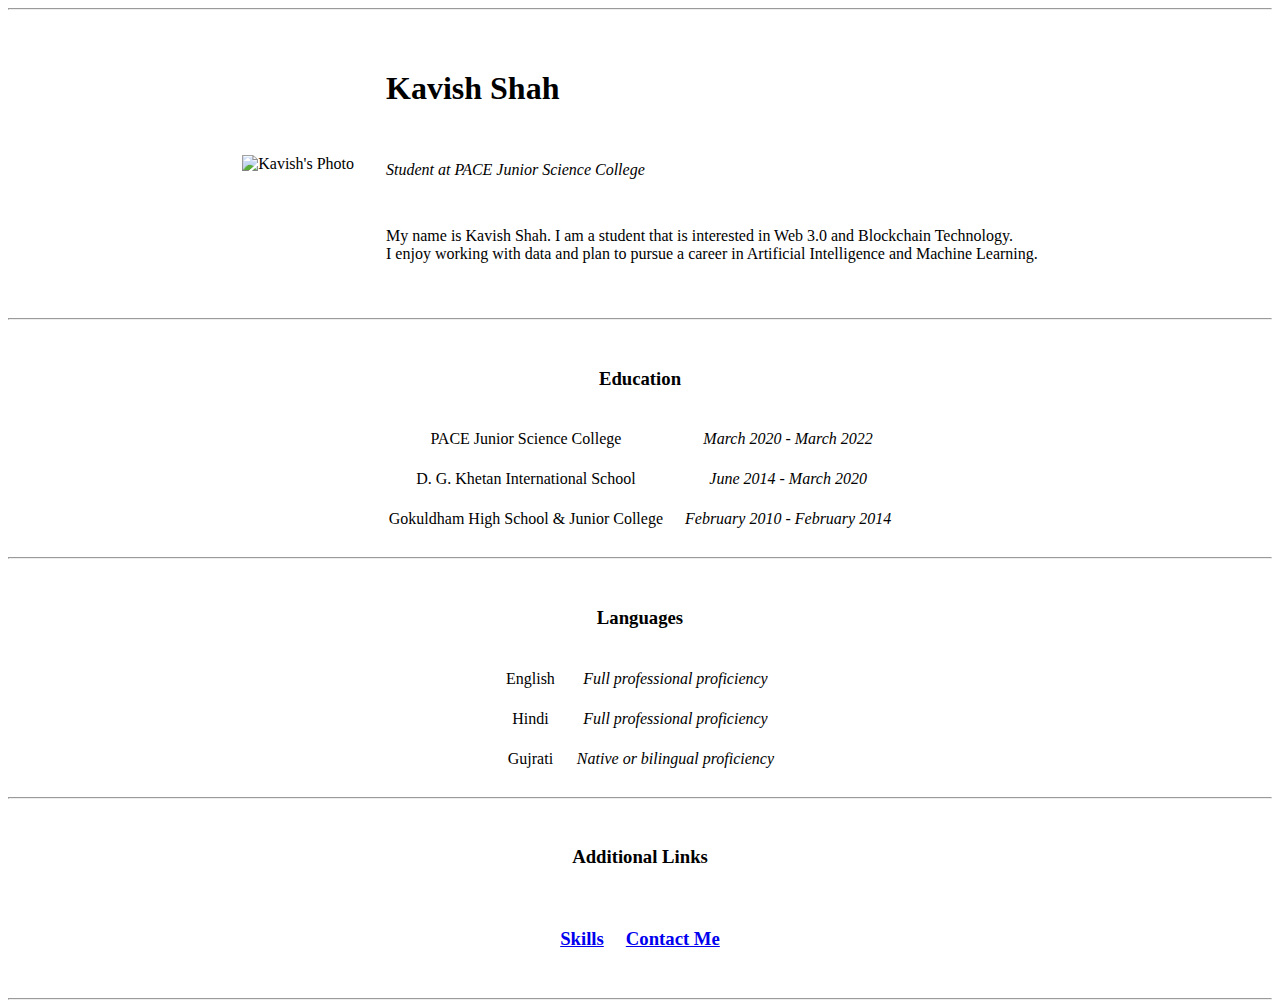
==== index.html @ 677f62e5 "Added initial CV website files" ====
<!doctype html>
<html lang="en">
    <head>
        <meta charset="UTF-8">
        <meta name="author" content="Kavish Shah">
        <meta name="description" content="Website of Kavish Shah and his great achievements">
        <title>Kavish's Personal Site</title>
    </head>
    <body>
        <hr>

        <!-- Intro Table -->
        <table cellspacing="30" align="center">
            <tr>
                <td rowspan="3"><img alt="Kavish's Photo" src="kavish_photo.jpg" height="200" width="149"></td>
                <td>
                    <h1>Kavish Shah</h1>
                </td>
            </tr>
            <tr>
                <td><em>Student at PACE Junior Science College</em></td>
            </tr>
            <tr>
                <td>
                    <p>
                        My name is Kavish Shah. I am a student that is interested in Web 3.0 and Blockchain Technology.
                        <br>
                        I enjoy working with data and plan to pursue a career in Artificial Intelligence and Machine Learning.
                    </p>
                </td>
            </tr>
        </table>
        <hr>

        <!-- Education Table -->
        <table cellspacing="20" align="center">
            <thead>
                <th colspan="2" align="center"><h3>Education</h3></th>
            </thead>
            <tbody>
                <tr>
                    <td align="center">PACE Junior Science College</td>
                    <td align="center"><i>March 2020 - March 2022</i></td>
                </tr>
                <tr>
                    <td align="center">D. G. Khetan International School</td>
                    <td align="center"><i>June 2014 - March 2020</i></td>
                </tr>
                <tr>
                    <td align="center">Gokuldham High School & Junior College</td>
                    <td align="center"><i>February 2010 - February 2014</i></td>
                </tr>
            </tbody>
        </table>
        <hr>

        <!-- Language Table -->
        <table cellspacing="20" align="center">
            <thead align="center">
                <th colspan="2"><h3>Languages</h3></th>
            </thead>
            <tbody>
                <tr>
                    <td align="center">English</td>
                    <td align="center"><i>Full professional proficiency</i></td>
                </tr>
                <tr>
                    <td align="center">Hindi</td>
                    <td align="center"><i>Full professional proficiency</i></td>
                </tr>
                <tr>
                    <td align="center">Gujrati</td>
                    <td align="center"><i>Native or bilingual proficiency</i></td>
                </tr>
            </tbody>
        </table>
        <hr>

        <!-- Additional Links Table -->
        <table cellspacing="20" align="center">
            <thead>
            <th colspan="2"><h3>Additional Links</h3></th>
            </thead>
            <tbody>
                <tr>
                <td align="center">
                    <h3><a href="skills.html" target="_blank">Skills</a></h3>
                </td>
                <td align="center">
                    <h3><a href="contact_me.html" target="_blank">Contact Me</a></h3>
                </td>
            </tr>
            </tbody>
        </table>
        <hr>

    </body>
</html>
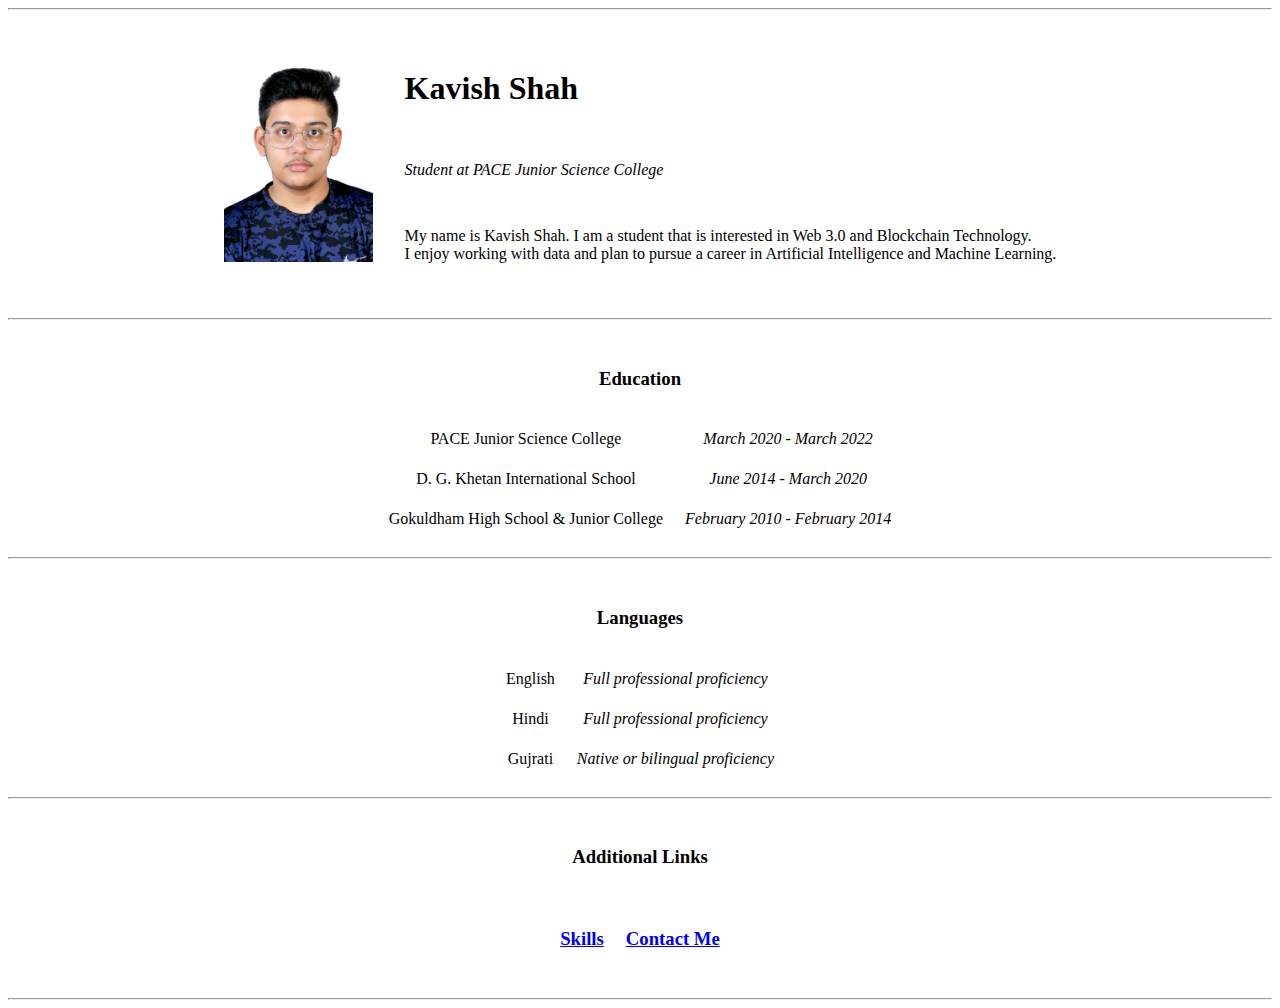
==== commit 2d5cedb9: "Update index.html" ====
--- a/index.html
+++ b/index.html
@@ -12,7 +12,7 @@
         <!-- Intro Table -->
         <table cellspacing="30" align="center">
             <tr>
-                <td rowspan="3"><img alt="Kavish's Photo" src="kavish_photo.jpg" height="200" width="149"></td>
+                <td rowspan="3"><img src="kavish_photo.JPG" alt="Kavish's Photo" height="200" width="149"></td>
                 <td>
                     <h1>Kavish Shah</h1>
                 </td>
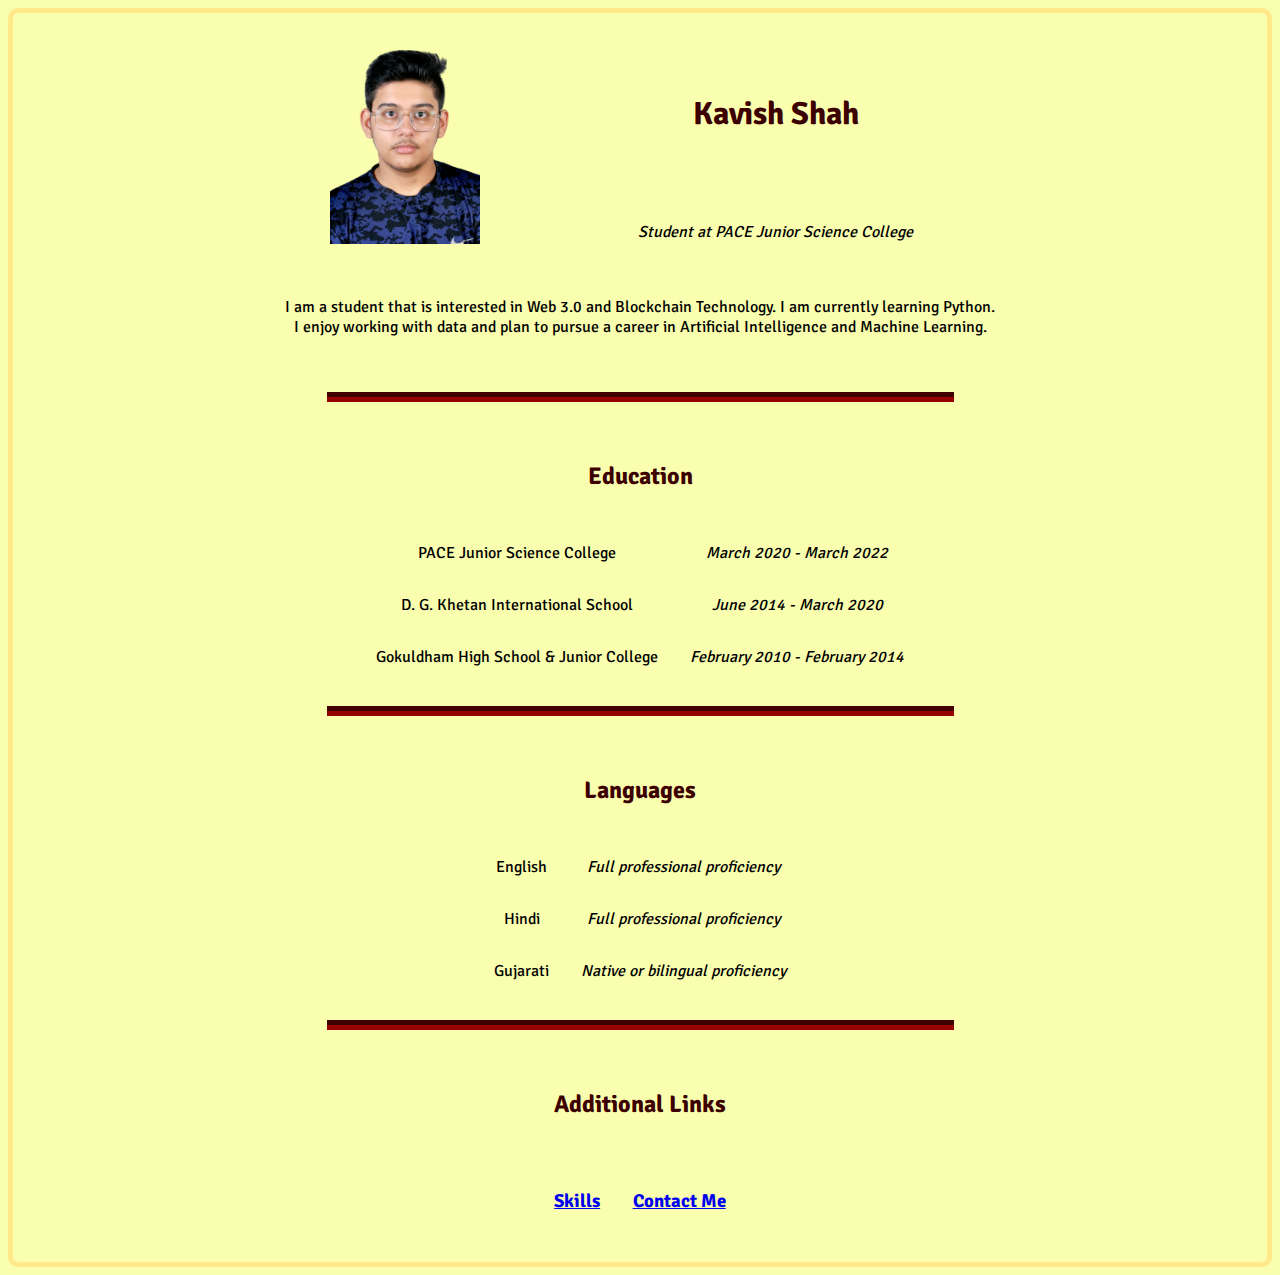
==== commit 9dfc98d4: "Add files via upload" ====
--- a/index.html
+++ b/index.html
@@ -1,98 +1,108 @@
 <!doctype html>
 <html lang="en">
-    <head>
-        <meta charset="UTF-8">
-        <meta name="author" content="Kavish Shah">
-        <meta name="description" content="Website of Kavish Shah and his great achievements">
-        <title>Kavish's Personal Site</title>
-    </head>
-    <body>
-        <hr>
+<head>
 
-        <!-- Intro Table -->
-        <table cellspacing="30" align="center">
-            <tr>
-                <td rowspan="3"><img src="kavish_photo.JPG" alt="Kavish's Photo" height="200" width="149"></td>
-                <td>
-                    <h1>Kavish Shah</h1>
-                </td>
-            </tr>
-            <tr>
-                <td><em>Student at PACE Junior Science College</em></td>
-            </tr>
-            <tr>
-                <td>
-                    <p>
-                        My name is Kavish Shah. I am a student that is interested in Web 3.0 and Blockchain Technology.
-                        <br>
-                        I enjoy working with data and plan to pursue a career in Artificial Intelligence and Machine Learning.
-                    </p>
-                </td>
-            </tr>
-        </table>
-        <hr>
+    <meta charset="UTF-8">
+    <meta name="author" content="Kavish Shah">
+    <meta name="description" content="Website of Kavish Shah and his great achievements">
 
-        <!-- Education Table -->
-        <table cellspacing="20" align="center">
-            <thead>
-                <th colspan="2" align="center"><h3>Education</h3></th>
-            </thead>
-            <tbody>
-                <tr>
-                    <td align="center">PACE Junior Science College</td>
-                    <td align="center"><i>March 2020 - March 2022</i></td>
-                </tr>
-                <tr>
-                    <td align="center">D. G. Khetan International School</td>
-                    <td align="center"><i>June 2014 - March 2020</i></td>
-                </tr>
-                <tr>
-                    <td align="center">Gokuldham High School & Junior College</td>
-                    <td align="center"><i>February 2010 - February 2014</i></td>
-                </tr>
-            </tbody>
-        </table>
-        <hr>
+    <title>Kavish's Personal Site</title>
 
-        <!-- Language Table -->
-        <table cellspacing="20" align="center">
-            <thead align="center">
-                <th colspan="2"><h3>Languages</h3></th>
-            </thead>
-            <tbody>
-                <tr>
-                    <td align="center">English</td>
-                    <td align="center"><i>Full professional proficiency</i></td>
-                </tr>
-                <tr>
-                    <td align="center">Hindi</td>
-                    <td align="center"><i>Full professional proficiency</i></td>
-                </tr>
-                <tr>
-                    <td align="center">Gujrati</td>
-                    <td align="center"><i>Native or bilingual proficiency</i></td>
-                </tr>
-            </tbody>
-        </table>
-        <hr>
+    <link rel="stylesheet" href="css/styles.css">
 
-        <!-- Additional Links Table -->
-        <table cellspacing="20" align="center">
-            <thead>
-            <th colspan="2"><h3>Additional Links</h3></th>
-            </thead>
-            <tbody>
-                <tr>
-                <td align="center">
-                    <h3><a href="skills.html" target="_blank">Skills</a></h3>
-                </td>
-                <td align="center">
-                    <h3><a href="contact_me.html" target="_blank">Contact Me</a></h3>
-                </td>
-            </tr>
-            </tbody>
-        </table>
-        <hr>
+</head>
 
-    </body>
+<body>
+
+<!-- Intro Table -->
+<table class="table_center text_align">
+    <tr>
+        <td rowspan="2"><img class="photo_resize1" alt="Kavish's Photo" src="kavish_photo_nobg.png"></td>
+        <td>
+            <h1>Kavish Shah</h1>
+        </td>
+    </tr>
+    <tr>
+        <td><em>Student at PACE Junior Science College</em></td>
+    </tr>
+    <tr>
+        <td colspan="2">
+            <p>
+                I am a student that is interested in Web 3.0 and Blockchain Technology. I am currently learning Python.
+                <br>
+                I enjoy working with data and plan to pursue a career in Artificial Intelligence and Machine Learning.
+            </p>
+        </td>
+    </tr>
+</table>
+<hr>
+
+<!-- Education Table -->
+<table class="table_center text_align">
+    <thead>
+    <tr>
+        <th colspan="2"><h2>Education</h2></th>
+    </tr>
+    </thead>
+    <tbody>
+    <tr>
+        <td>PACE Junior Science College</td>
+        <td><i>March 2020 - March 2022</i></td>
+    </tr>
+    <tr>
+        <td>D. G. Khetan International School</td>
+        <td><i>June 2014 - March 2020</i></td>
+    </tr>
+    <tr>
+        <td>Gokuldham High School & Junior College</td>
+        <td><i>February 2010 - February 2014</i></td>
+    </tr>
+    </tbody>
+</table>
+<hr>
+
+<!-- Language Table -->
+<table class="table_center text_align">
+    <thead>
+    <tr>
+        <th colspan="2"><h2>Languages</h2></th>
+    </tr>
+    </thead>
+    <tbody>
+    <tr>
+        <td>English</td>
+        <td><i>Full professional proficiency</i></td>
+    </tr>
+    <tr>
+        <td>Hindi</td>
+        <td><i>Full professional proficiency</i></td>
+    </tr>
+    <tr>
+        <td>Gujarati</td>
+        <td><i>Native or bilingual proficiency</i></td>
+    </tr>
+    </tbody>
+</table>
+<hr>
+
+<!-- Additional Links Table -->
+<table class="table_center text_align">
+    <thead>
+    <tr>
+        <th colspan="2"><h2>Additional Links</h2></th>
+    </tr>
+    </thead>
+    <tbody>
+    <tr>
+        <td>
+            <h3><a href="skills.html" target="_blank">Skills</a></h3>
+        </td>
+        <td>
+            <h3><a href="contact_me.html" target="_blank">Contact Me</a></h3>
+        </td>
+    </tr>
+    </tbody>
+</table>
+
+</body>
 </html>
--- a/css/styles.css
+++ b/css/styles.css
@@ -0,0 +1,36 @@
+
+@import url("https://fonts.googleapis.com/css2?family=Signika&display=swap");
+
+body {
+    background-image: url("/gradient.jpg");
+    background-color: #FAFFAF;
+    color: #000000;
+    font-family: Signika, sans-serif;
+    border: 5px solid #FFE98A;
+    border-radius: 10px;
+    }
+
+hr {
+    border-style: none;
+    border-top: 10px groove #950101;
+    width: 50%;
+}
+
+h1, h2, h3 {
+    color: #3D0000;
+    font-family: Signika, sans-serif;
+}
+
+.table_center {
+    border-spacing: 30px;
+    margin: auto;
+}
+
+.text_align {
+    text-align: center;
+}
+
+.photo_resize1 {
+    max-height: 200px;
+    width: auto;
+}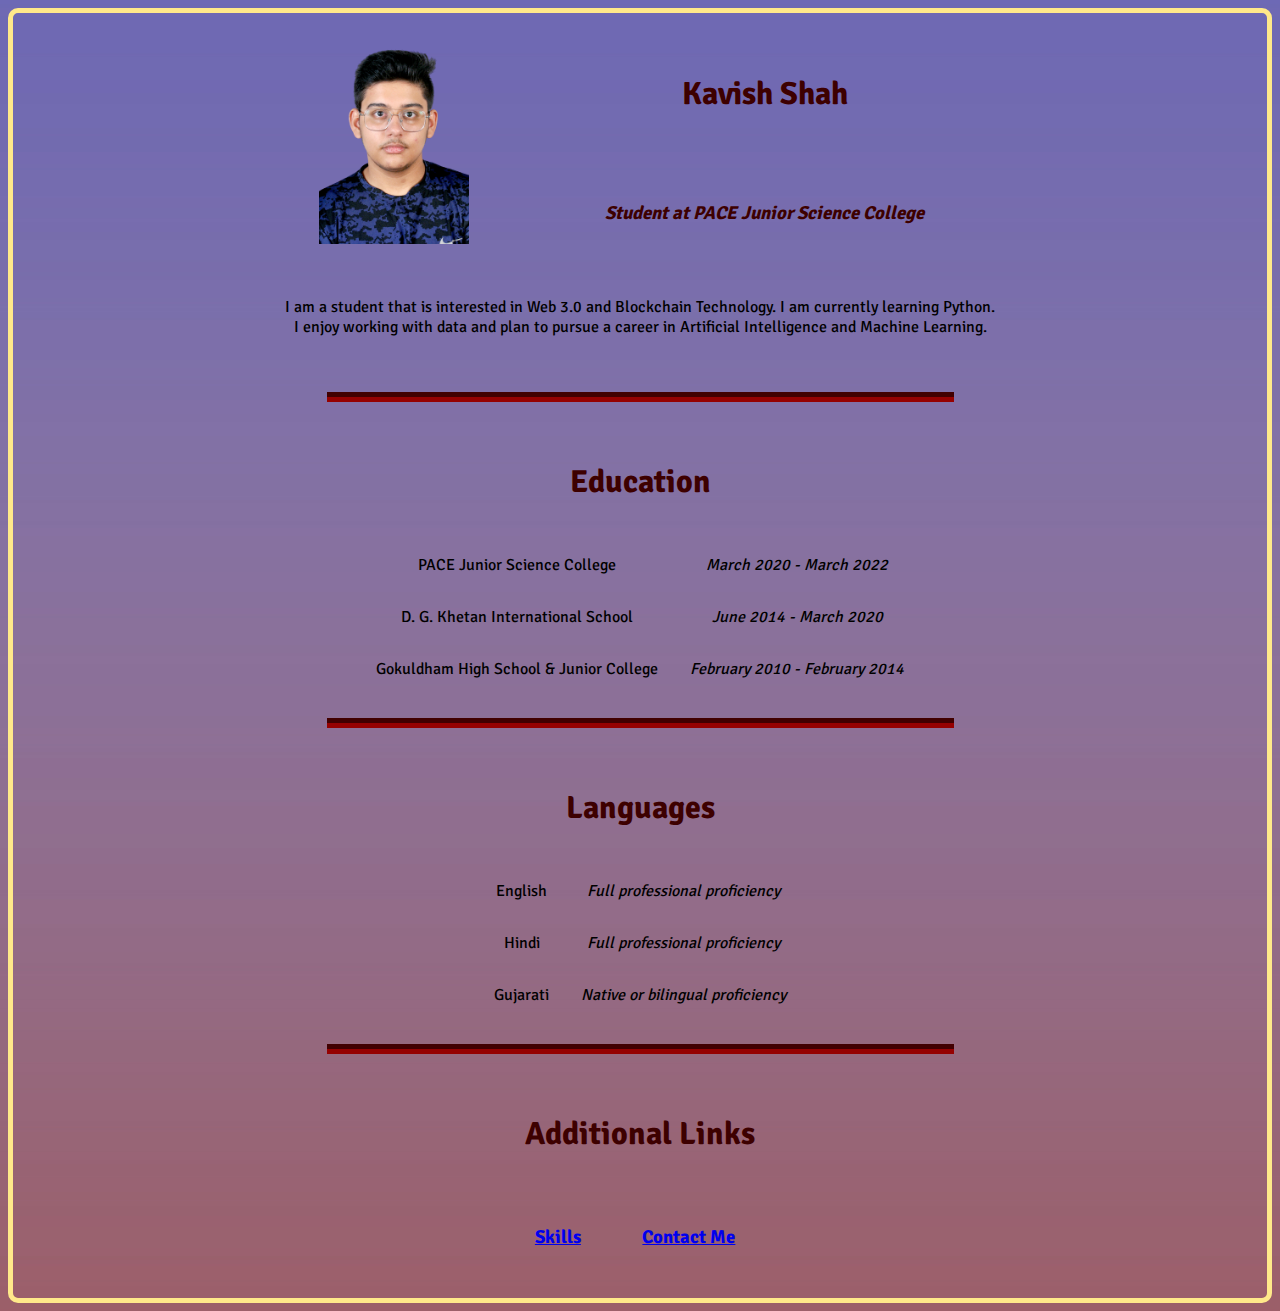
==== commit 7afd9952: "UI Changes" ====
--- a/index.html
+++ b/index.html
@@ -19,11 +19,11 @@
     <tr>
         <td rowspan="2"><img class="photo_resize1" alt="Kavish's Photo" src="kavish_photo_nobg.png"></td>
         <td>
-            <h1>Kavish Shah</h1>
+            <h1 class="text_align_left"><span class="multicolrtext">Kavish Shah</span></h1>
         </td>
     </tr>
     <tr>
-        <td><em>Student at PACE Junior Science College</em></td>
+        <td><h3 class="text_align_left"><em>Student at PACE Junior Science College</em></h3></td>
     </tr>
     <tr>
         <td colspan="2">
@@ -41,7 +41,7 @@
 <table class="table_center text_align">
     <thead>
     <tr>
-        <th colspan="2"><h2>Education</h2></th>
+        <th colspan="2"><h1><span class="multicolrtext">Education</span></h2></th>
     </tr>
     </thead>
     <tbody>
@@ -65,7 +65,7 @@
 <table class="table_center text_align">
     <thead>
     <tr>
-        <th colspan="2"><h2>Languages</h2></th>
+        <th colspan="2"><h1><span class="multicolrtext">Languages</span></h2></th>
     </tr>
     </thead>
     <tbody>
@@ -89,7 +89,7 @@
 <table class="table_center text_align">
     <thead>
     <tr>
-        <th colspan="2"><h2>Additional Links</h2></th>
+        <th colspan="2"><h1><span class="multicolrtext">Additional Links</span></h2></th>
     </tr>
     </thead>
     <tbody>
--- a/css/styles.css
+++ b/css/styles.css
@@ -2,7 +2,7 @@
 @import url("https://fonts.googleapis.com/css2?family=Signika&display=swap");
 
 body {
-    background-image: url("/gradient.jpg");
+    background-image: url("gradient.jpg");
     background-color: #FAFFAF;
     color: #000000;
     font-family: Signika, sans-serif;
@@ -33,4 +33,4 @@
 .photo_resize1 {
     max-height: 200px;
     width: auto;
-}+}
